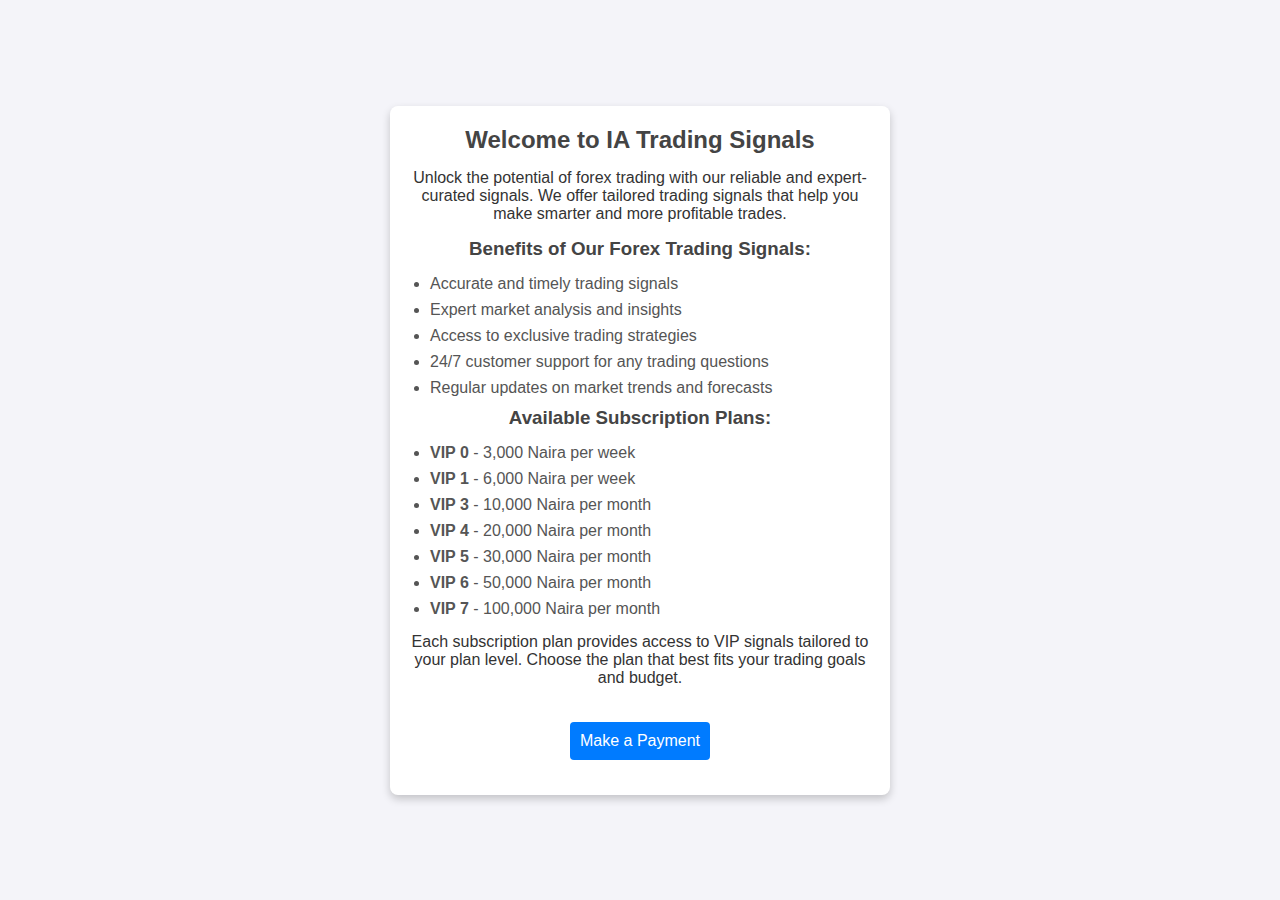
==== index.html @ 2bff02e0 "Add files via upload" ====
<!DOCTYPE html>
<html lang="en">
<head>
    <meta charset="UTF-8">
    <meta name="viewport" content="width=device-width, initial-scale=1.0">
    <title>IA Trading Signals - Home</title>
    <link rel="stylesheet" href="styles.css">
</head>
<body>
    <div class="container">
        <h2>Welcome to IA Trading Signals</h2>
        <p>Unlock the potential of forex trading with our reliable and expert-curated signals. We offer tailored trading signals that help you make smarter and more profitable trades.</p>

        <h3>Benefits of Our Forex Trading Signals:</h3>
        <ul>
            <li>Accurate and timely trading signals</li>
            <li>Expert market analysis and insights</li>
            <li>Access to exclusive trading strategies</li>
            <li>24/7 customer support for any trading questions</li>
            <li>Regular updates on market trends and forecasts</li>
        </ul>

        <h3>Available Subscription Plans:</h3>
        <ul>
            <li><strong>VIP 0</strong> - 3,000 Naira per week</li>
            <li><strong>VIP 1</strong> - 6,000 Naira per week</li>
            <li><strong>VIP 3</strong> - 10,000 Naira per month</li>
            <li><strong>VIP 4</strong> - 20,000 Naira per month</li>
            <li><strong>VIP 5</strong> - 30,000 Naira per month</li>
            <li><strong>VIP 6</strong> - 50,000 Naira per month</li>
            <li><strong>VIP 7</strong> - 100,000 Naira per month</li>
        </ul>

        <p>Each subscription plan provides access to VIP signals tailored to your plan level. Choose the plan that best fits your trading goals and budget.</p>
        
        <p><a href="payment.html" class="button">Make a Payment</a></p>
    </div>
</body>
</html>
---- styles.css ----
/* General Styling */
* {
    margin: 0;
    padding: 0;
    box-sizing: border-box;
    font-family: Arial, sans-serif;
}

body {
    background-color: #f4f4f9;
    color: #333;
    display: flex;
    justify-content: center;
    align-items: center;
    min-height: 100vh;
    padding: 20px;
}

/* Main container for forms and content */
.container {
    width: 100%;
    max-width: 500px;
    background-color: #fff;
    padding: 20px;
    border-radius: 8px;
    box-shadow: 0 4px 8px rgba(0, 0, 0, 0.2);
}

h2, h3 {
    margin-bottom: 15px;
    color: #444;
    text-align: center;
}

p {
    margin: 15px 0;
    text-align: center;
}

ul {
    list-style-type: disc;
    margin: 10px 20px;
    padding: 0;
}

li {
    margin: 8px 0;
    color: #555;
}

/* Form Styling */
form {
    width: 100%;
    margin-top: 15px;
}

label {
    display: block;
    font-weight: bold;
    margin-top: 15px;
    color: #555;
}

input[type="number"],
select {
    width: 100%;
    padding: 10px;
    margin-top: 5px;
    border: 1px solid #ddd;
    border-radius: 4px;
    font-size: 16px;
}

button {
    margin-top: 20px;
    width: 100%;
    padding: 12px;
    background-color: #28a745;
    color: #fff;
    border: none;
    border-radius: 4px;
    font-size: 16px;
    cursor: pointer;
    transition: background-color 0.3s ease;
}

button:hover {
    background-color: #218838;
}

/* Link Styling */
a.button {
    display: inline-block;
    margin-top: 20px;
    padding: 10px;
    background-color: #007bff;
    color: #fff;
    text-align: center;
    text-decoration: none;
    border-radius: 4px;
    font-size: 16px;
    transition: background-color 0.3s ease;
}

a.button:hover {
    background-color: #0056b3;
}

/* Responsive Design */
@media (max-width: 600px) {
    body {
        padding: 10px;
    }
    
    .container {
        padding: 15px;
    }

    h2, h3 {
        font-size: 1.5em;
    }

    button, a.button {
        font-size: 1em;
    }
}
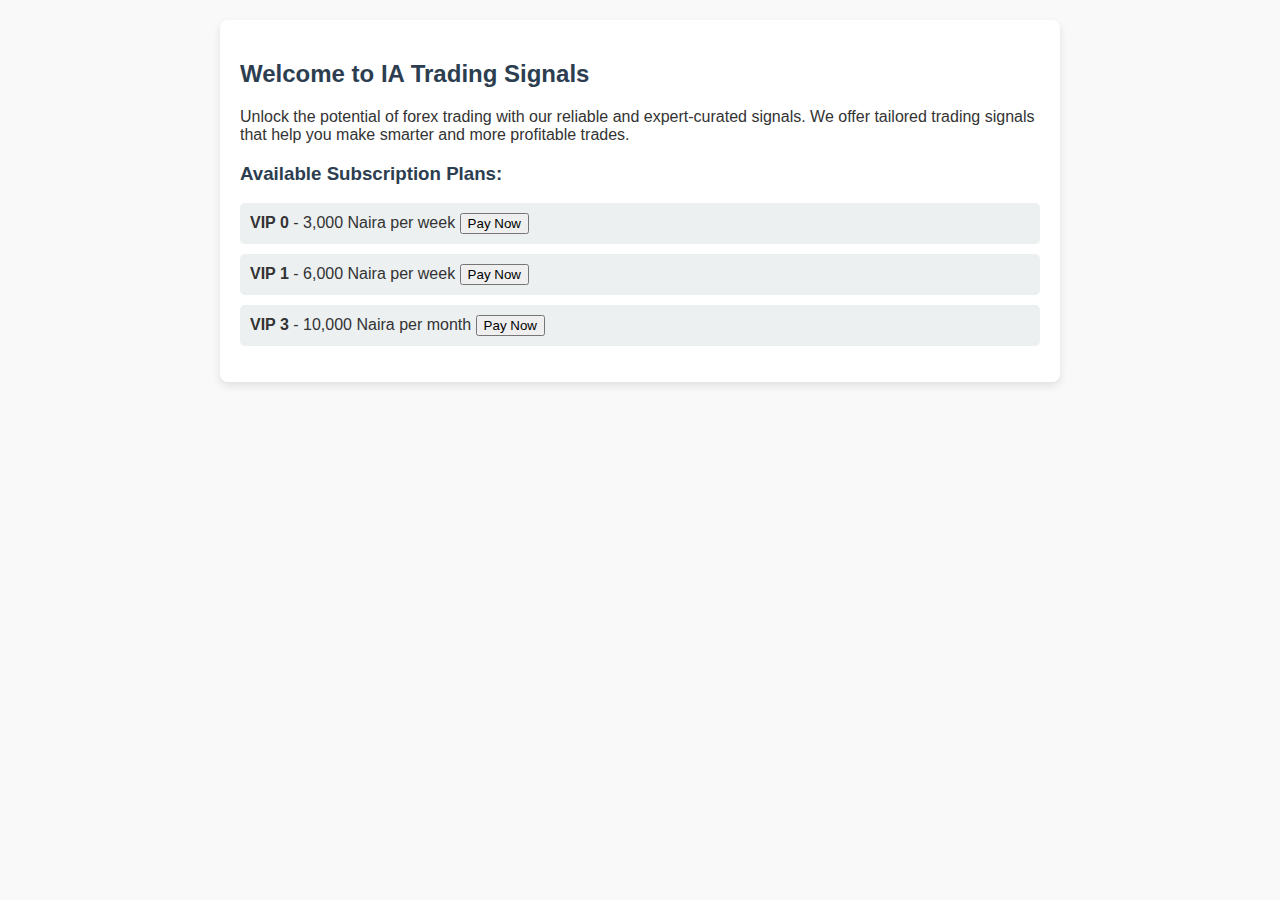
==== commit 3dcfea1e: "Add files via upload" ====
--- a/index.html
+++ b/index.html
@@ -11,29 +11,40 @@
         <h2>Welcome to IA Trading Signals</h2>
         <p>Unlock the potential of forex trading with our reliable and expert-curated signals. We offer tailored trading signals that help you make smarter and more profitable trades.</p>
 
-        <h3>Benefits of Our Forex Trading Signals:</h3>
-        <ul>
-            <li>Accurate and timely trading signals</li>
-            <li>Expert market analysis and insights</li>
-            <li>Access to exclusive trading strategies</li>
-            <li>24/7 customer support for any trading questions</li>
-            <li>Regular updates on market trends and forecasts</li>
-        </ul>
-
         <h3>Available Subscription Plans:</h3>
         <ul>
-            <li><strong>VIP 0</strong> - 3,000 Naira per week</li>
-            <li><strong>VIP 1</strong> - 6,000 Naira per week</li>
-            <li><strong>VIP 3</strong> - 10,000 Naira per month</li>
-            <li><strong>VIP 4</strong> - 20,000 Naira per month</li>
-            <li><strong>VIP 5</strong> - 30,000 Naira per month</li>
-            <li><strong>VIP 6</strong> - 50,000 Naira per month</li>
-            <li><strong>VIP 7</strong> - 100,000 Naira per month</li>
+            <li><strong>VIP 0</strong> - 3,000 Naira per week 
+                <button onclick="payWithPaystack(3000, 'VIP 0')">Pay Now</button>
+            </li>
+            <li><strong>VIP 1</strong> - 6,000 Naira per week 
+                <button onclick="payWithPaystack(6000, 'VIP 1')">Pay Now</button>
+            </li>
+            <li><strong>VIP 3</strong> - 10,000 Naira per month 
+                <button onclick="payWithPaystack(10000, 'VIP 3')">Pay Now</button>
+            </li>
+            <!-- Add more plans similarly -->
         </ul>
-
-        <p>Each subscription plan provides access to VIP signals tailored to your plan level. Choose the plan that best fits your trading goals and budget.</p>
         
-        <p><a href="payment.html" class="button">Make a Payment</a></p>
+        <script src="https://js.paystack.co/v1/inline.js"></script>
+        <script>
+            function payWithPaystack(amount, plan) {
+                var handler = PaystackPop.setup({
+                    key: 'pk_live_655c8bcc32899ee6c6ff3acf23036499935e69ec',
+                    email: 'user@example.com', // Replace with the user's email
+                    amount: amount * 100, // Convert Naira to Kobo
+                    currency: 'NGN',
+                    callback: function(response) {
+                        // Handle successful payment
+                        alert('Payment successful! Reference: ' + response.reference);
+                        window.location.href = `vip-access.html?plan=${encodeURIComponent(plan)}`;
+                    },
+                    onClose: function() {
+                        alert('Payment was not completed.');
+                    }
+                });
+                handler.openIframe();
+            }
+        </script>
     </div>
 </body>
 </html>--- a/styles.css
+++ b/styles.css
@@ -1,126 +1,55 @@
-/* General Styling */
-* {
+body {
+    font-family: Arial, sans-serif;
     margin: 0;
     padding: 0;
-    box-sizing: border-box;
-    font-family: Arial, sans-serif;
+    background-color: #f9f9f9;
+    color: #333;
 }
 
-body {
-    background-color: #f4f4f9;
-    color: #333;
-    display: flex;
-    justify-content: center;
-    align-items: center;
-    min-height: 100vh;
+.container {
+    max-width: 800px;
+    margin: 20px auto;
     padding: 20px;
-}
-
-/* Main container for forms and content */
-.container {
-    width: 100%;
-    max-width: 500px;
-    background-color: #fff;
-    padding: 20px;
+    background: #fff;
+    box-shadow: 0 4px 8px rgba(0, 0, 0, 0.1);
     border-radius: 8px;
-    box-shadow: 0 4px 8px rgba(0, 0, 0, 0.2);
 }
 
 h2, h3 {
-    margin-bottom: 15px;
-    color: #444;
-    text-align: center;
-}
-
-p {
-    margin: 15px 0;
-    text-align: center;
+    color: #2c3e50;
 }
 
 ul {
-    list-style-type: disc;
-    margin: 10px 20px;
+    list-style: none;
     padding: 0;
 }
 
-li {
-    margin: 8px 0;
-    color: #555;
+ul li {
+    margin: 10px 0;
+    padding: 10px;
+    background: #ecf0f1;
+    border-radius: 5px;
 }
 
-/* Form Styling */
-form {
-    width: 100%;
-    margin-top: 15px;
+.button {
+    display: inline-block;
+    padding: 10px 20px;
+    color: #fff;
+    background: #3498db;
+    text-decoration: none;
+    border-radius: 5px;
+    transition: background 0.3s;
 }
 
-label {
-    display: block;
-    font-weight: bold;
-    margin-top: 15px;
-    color: #555;
+.button:hover {
+    background: #2980b9;
 }
 
-input[type="number"],
-select {
-    width: 100%;
-    padding: 10px;
-    margin-top: 5px;
-    border: 1px solid #ddd;
-    border-radius: 4px;
-    font-size: 16px;
+a {
+    color: #3498db;
+    text-decoration: none;
 }
 
-button {
-    margin-top: 20px;
-    width: 100%;
-    padding: 12px;
-    background-color: #28a745;
-    color: #fff;
-    border: none;
-    border-radius: 4px;
-    font-size: 16px;
-    cursor: pointer;
-    transition: background-color 0.3s ease;
-}
-
-button:hover {
-    background-color: #218838;
-}
-
-/* Link Styling */
-a.button {
-    display: inline-block;
-    margin-top: 20px;
-    padding: 10px;
-    background-color: #007bff;
-    color: #fff;
-    text-align: center;
-    text-decoration: none;
-    border-radius: 4px;
-    font-size: 16px;
-    transition: background-color 0.3s ease;
-}
-
-a.button:hover {
-    background-color: #0056b3;
-}
-
-/* Responsive Design */
-@media (max-width: 600px) {
-    body {
-        padding: 10px;
-    }
-    
-    .container {
-        padding: 15px;
-    }
-
-    h2, h3 {
-        font-size: 1.5em;
-    }
-
-    button, a.button {
-        font-size: 1em;
-    }
+a:hover {
+    text-decoration: underline;
 }